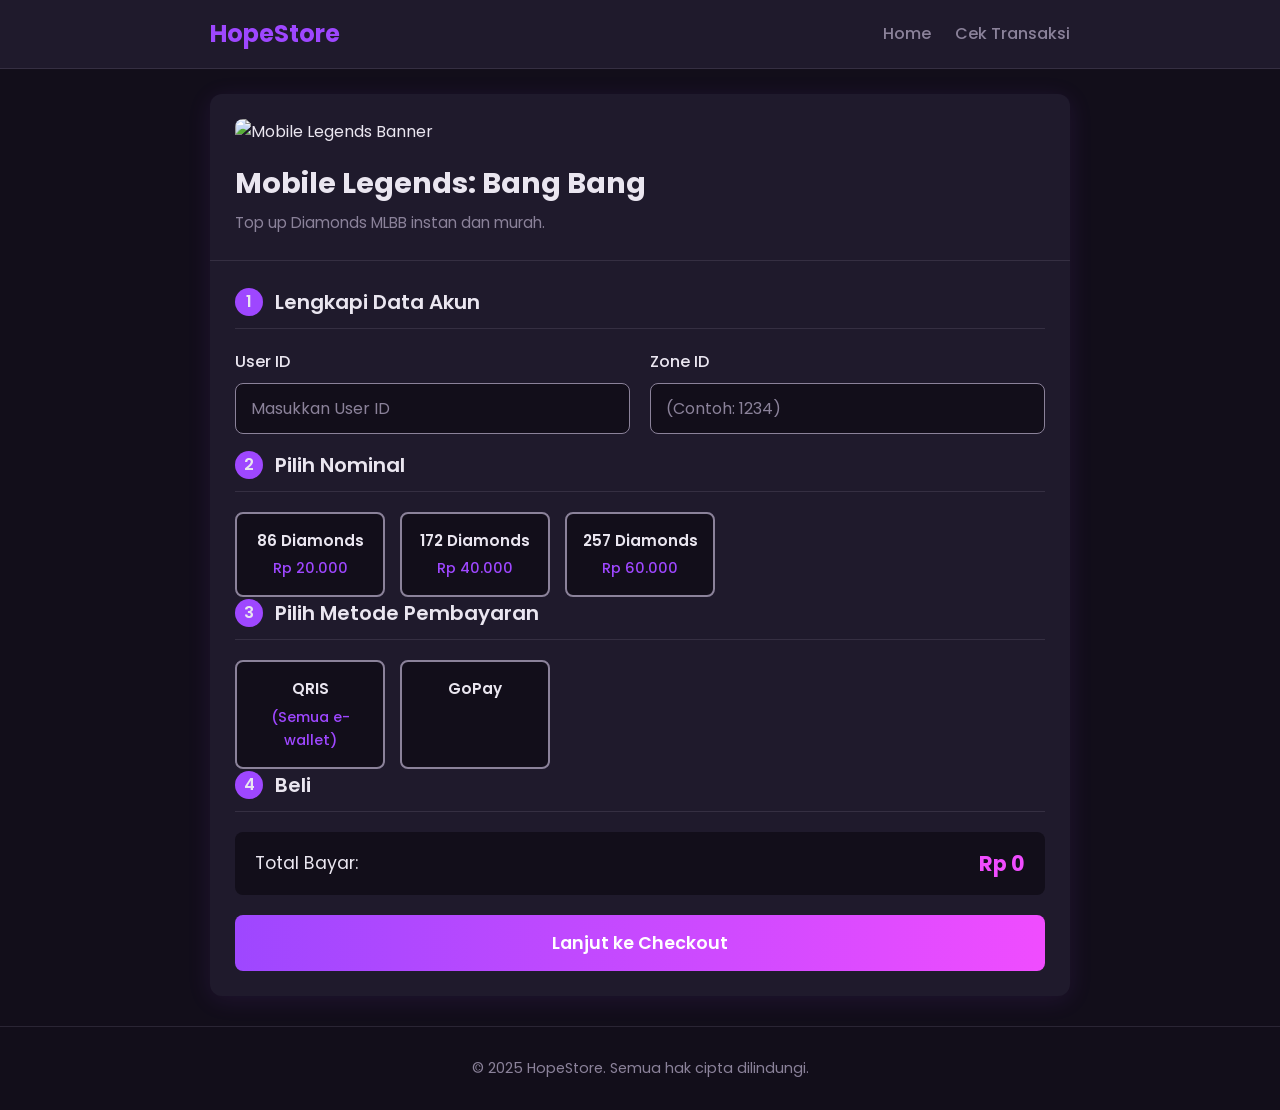
==== checkout.html @ ed6813df "prototype web topap" ====
<!DOCTYPE html>
<html lang="id">
<head>
    <meta charset="UTF-8">
    <meta name="viewport" content="width=device-width, initial-scale=1.0">
    <title>Top Up Mobile Legends - HopeStore</title>
    <link rel="stylesheet" href="style.css">
</head>
<body>

    <header class="navbar">
        <div class="container">
            <a href="index.html" class="logo">HopeStore</a>
            <nav>
                <a href="index.html">Home</a>
                <a href="#">Cek Transaksi</a>
            </nav>
        </div>
    </header>

    <main class="container">
        <div class="content-wrapper">
            
            <section class="game-header">
                <img src="https://via.placeholder.com/600x200.png?text=Banner+Mobile+Legends" alt="Mobile Legends Banner">
                <h2>Mobile Legends: Bang Bang</h2>
                <p>Top up Diamonds MLBB instan dan murah.</p>
            </section>

            <form id="order-form">
                
                <section class="form-section">
                    <h3 class="section-title"><span>1</span>Lengkapi Data Akun</h3>
                    <div class="input-group">
                        <div class="input-field">
                            <label for="user_id">User ID</label>
                            <input type="number" id="user_id" name="user_id" placeholder="Masukkan User ID" required>
                        </div>
                        <div class="input-field">
                            <label for="zone_id">Zone ID</label>
                            <input type="number" id="zone_id" name="zone_id" placeholder="(Contoh: 1234)" required>
                        </div>
                    </div>
                </section>

                <section class="form-section">
                    <h3 class="section-title"><span>2</span>Pilih Nominal</h3>
                    <div class="selection-grid" id="nominal-grid">
                        
                        <input type="radio" id="dm_86" name="nominal" value="86" data-price="20000" data-name="86 Diamonds" required>
                        <label for="dm_86" class="grid-item">
                            <span class="item-title">86 Diamonds</span>
                            <span class="item-price">Rp 20.000</span>
                        </label>

                        <input type="radio" id="dm_172" name="nominal" value="172" data-price="40000" data-name="172 Diamonds">
                        <label for="dm_172" class="grid-item">
                            <span class="item-title">172 Diamonds</span>
                            <span class="item-price">Rp 40.000</span>
                        </label>
                        
                        <input type="radio" id="dm_257" name="nominal" value="257" data-price="60000" data-name="257 Diamonds">
                        <label for="dm_257" class="grid-item">
                            <span class="item-title">257 Diamonds</span>
                            <span class="item-price">Rp 60.000</span>
                        </label>
                    </div>
                </section>

                <section class="form-section">
                    <h3 class="section-title"><span>3</span>Pilih Metode Pembayaran</h3>
                    <div class="selection-grid" id="payment-grid">
                        
                        <input type="radio" id="pay_qris" name="payment" value="qris" data-name="QRIS" required>
                        <label for="pay_qris" class="grid-item">
                            <span class="item-title">QRIS</span>
                            <span class="item-price">(Semua e-wallet)</span>
                        </label>

                        <input type="radio" id="pay_gopay" name="payment" value="gopay" data-name="GoPay">
                        <label for="pay_gopay" class="grid-item">
                            <span class="item-title">GoPay</span>
                        </label>
                    </div>
                </section>

                <section class="form-section">
                    <h3 class="section-title"><span>4</span>Beli</h3>
                    <div class="summary">
                        <span>Total Bayar:</span>
                        <strong id="total-price">Rp 0</strong>
                    </div>
                    <button type="submit" class="submit-button">Lanjut ke Checkout</button>
                </section>

            </form>
        </div>
    </main>

    <footer class="footer">
        <div class="container">
            <p>&copy; 2025 HopeStore. Semua hak cipta dilindungi.</p>
        </div>
    </footer>

    <script src="script.js"></script>
</body>
</html>
---- style.css ----
/*
 * THEME: NEON GLOW (FUTURISTIK UNGU)
 * Palet Warna:
 * --bg-main: #120E1A (Deep Space)
 * --bg-secondary: #1F1A2C (Panel/Card)
 * --accent-main: #9E47FF (Neon Violet)
 * --accent-secondary: #F04CFF (Magenta/Pink)
 * --accent-success: #00FFC2 (Neon Teal)
 * --text-main: #EAE6F0 (Pale Lavender)
 * --text-muted: #8B829A (Muted Purple-Gray)
*/

/* Import Font */
@import url('https://fonts.googleapis.com/css2?family=Poppins:wght@400;500;600;700&display=swap');

/* Variabel Warna (Moodboard) */
:root {
    --bg-main: #120E1A;
    --bg-secondary: #1F1A2C;
    --accent-main: #9E47FF;
    --accent-secondary: #F04CFF;
    --accent-success: #00FFC2;
    --text-main: #EAE6F0;
    --text-muted: #8B829A;
}

/* Reset Dasar & Gaya Global */
* {
    box-sizing: border-box;
    margin: 0;
    padding: 0;
}

body {
    font-family: 'Poppins', Arial, sans-serif;
    background-color: var(--bg-main);
    color: var(--text-main);
    line-height: 1.6;
}

.container {
    max-width: 900px;
    margin: 0 auto;
    padding: 0 20px;
}

/* 1. Header / Navbar (Digunakan di semua halaman) */
.navbar {
    background-color: var(--bg-secondary);
    border-bottom: 1px solid rgba(139, 130, 154, 0.2);
    padding: 15px 0;
    margin-bottom: 25px;
}

.navbar .container {
    display: flex;
    justify-content: space-between;
    align-items: center;
}

.logo {
    font-size: 1.5rem;
    font-weight: 700;
    color: var(--accent-main);
    text-decoration: none;
}

.navbar nav a {
    color: var(--text-muted);
    text-decoration: none;
    margin-left: 20px;
    font-weight: 500;
    transition: color 0.2s;
}

.navbar nav a:hover {
    color: var(--accent-main);
}

/* 2. Wrapper Utama (Kotak putih) */
.content-wrapper {
    background-color: var(--bg-secondary);
    border-radius: 12px;
    box-shadow: 0 4px 25px rgba(158, 71, 255, 0.1);
    overflow: hidden;
}

/* 3. Judul Section (seperti "1. Lengkapi Data") */
.section-title {
    font-size: 1.25rem;
    font-weight: 600;
    margin-bottom: 20px;
    display: flex;
    align-items: center;
    border-bottom: 1px solid rgba(139, 130, 154, 0.2);
    padding-bottom: 10px;
}

/* Lingkaran angka pada judul section */
.section-title span {
    display: inline-block;
    width: 28px;
    height: 28px;
    line-height: 28px;
    border-radius: 50%;
    background-color: var(--accent-main);
    color: var(--text-main);
    text-align: center;
    font-size: 1rem;
    margin-right: 12px;
}

/* 4. Input Form */
.input-group {
    display: flex;
    flex-wrap: wrap; /* Agar responsif di HP */
    gap: 20px;
}

.input-field {
    flex: 1;
    min-width: 200px; /* Lebar minimum di HP */
    margin-bottom: 15px;
}

.input-field label {
    display: block;
    font-weight: 500;
    margin-bottom: 8px;
}

.input-field input[type="number"],
.input-field input[type="email"],
.input-field input[type="text"],
.input-field input[type="tel"] {
    width: 100%;
    padding: 12px 15px;
    border: 1px solid var(--text-muted);
    background-color: var(--bg-main);
    color: var(--text-main);
    border-radius: 8px;
    font-size: 1rem;
    font-family: 'Poppins', sans-serif;
    transition: border-color 0.2s, box-shadow 0.2s;
}

.input-field input::placeholder {
    color: var(--text-muted);
}

.input-field input:focus {
    outline: none;
    border-color: var(--accent-main);
    box-shadow: 0 0 0 3px rgba(158, 71, 255, 0.25);
}

/* 5. Grid Pilihan (Nominal, Pembayaran, Game) */
.selection-grid {
    display: grid;
    grid-template-columns: repeat(auto-fill, minmax(140px, 1fr));
    gap: 15px;
}

.selection-grid input[type="radio"] {
    display: none;
}

.grid-item {
    display: block;
    border: 2px solid var(--text-muted);
    background-color: var(--bg-main);
    border-radius: 8px;
    padding: 15px;
    text-align: center;
    cursor: pointer;
    transition: all 0.2s;
}

.grid-item:hover {
    border-color: var(--accent-main);
    transform: translateY(-3px);
}

.grid-item .item-title {
    display: block;
    font-weight: 600;
    font-size: 0.95rem;
    color: var(--text-main);
}

.grid-item .item-price {
    display: block;
    font-size: 0.9rem;
    color: var(--accent-main);
    font-weight: 500;
    margin-top: 4px;
}

.selection-grid input[type="radio"]:checked + .grid-item {
    border-color: var(--accent-main);
    background-color: rgba(158, 71, 255, 0.05);
    box-shadow: 0 0 10px rgba(158, 71, 255, 0.3);
    transform: translateY(-3px);
}

/* 6. Tombol Submit (Gradien Neon) */
.submit-button {
    width: 100%;
    padding: 15px;
    margin-top: 20px;
    /* Gradien Neon */
    background-image: linear-gradient(90deg, var(--accent-main) 0%, var(--accent-secondary) 100%);
    color: #FFFFFF; /* Teks putih agar kontras */
    border: none;
    border-radius: 8px;
    font-size: 1.1rem;
    font-weight: 600;
    font-family: 'Poppins', sans-serif;
    cursor: pointer;
    transition: all 0.3s;
    text-decoration: none;
    text-align: center;
    display: inline-block;
}

.submit-button:hover {
    box-shadow: 0 0 15px var(--accent-main);
    transform: translateY(-2px);
}

/* 7. Footer (Digunakan di semua halaman) */
.footer {
    text-align: center;
    padding: 30px 0;
    margin-top: 30px;
    color: var(--text-muted);
    font-size: 0.9rem;
    border-top: 1px solid rgba(139, 130, 154, 0.2);
}

/* =====================================
   GAYA KHUSUS HALAMAN
   =====================================
*/

/* --- Halaman Utama (index.html) --- */
.game-card {
    display: block;
    text-decoration: none;
    color: var(--text-main);
    border-radius: 12px;
    overflow: hidden;
    background-color: var(--bg-main); /* Sedikit beda dari wrapper */
    box-shadow: 0 4px 10px rgba(0, 0, 0, 0.2);
    transition: transform 0.2s, box-shadow 0.2s;
}

.game-card:hover {
    transform: translateY(-5px);
    box-shadow: 0 6px 15px rgba(158, 71, 255, 0.2);
}

.game-card img {
    width: 100%;
    height: 180px;
    object-fit: cover;
    display: block;
}

.game-card .game-title {
    font-weight: 600;
    padding: 15px;
    background-color: var(--bg-main);
    text-align: center;
}

/* --- Halaman Produk (mobile-legends.html) --- */
.game-header {
    padding: 25px;
    border-bottom: 1px solid rgba(139, 130, 154, 0.2);
}

.game-header img {
    width: 100%;
    max-height: 250px;
    object-fit: cover;
    border-radius: 8px;
    margin-bottom: 15px;
}

.game-header h2 {
    font-size: 1.8rem;
    margin-bottom: 5px;
    color: var(--text-main);
}

.game-header p {
    font-size: 0.95rem;
    color: var(--text-muted);
}

form {
    padding: 25px;
}

.summary {
    display: flex;
    justify-content: space-between;
    align-items: center;
    background-color: var(--bg-main);
    padding: 15px 20px;
    border-radius: 8px;
    margin-top: 20px;
    font-size: 1.1rem;
}

.summary strong {
    color: var(--accent-secondary); /* Harga pakai magenta */
    font-size: 1.3rem;
}

/* --- Halaman Checkout (checkout.html) --- */
.checkout-layout {
    display: flex;
    flex-wrap: wrap; /* Agar responsif di HP */
    gap: 30px;
    padding: 25px;
}

.order-summary {
    flex: 1;
    min-width: 280px;
    background-color: var(--bg-main);
    border-radius: 8px;
    padding: 20px;
}

.checkout-form {
    flex: 1.5;
    min-width: 300px;
}

.order-summary h3 {
    border-bottom: 1px solid rgba(139, 130, 154, 0.2);
    padding-bottom: 10px;
    margin-bottom: 15px;
    font-size: 1.2rem;
}

.summary-item {
    display: flex;
    justify-content: space-between;
    margin-bottom: 12px;
    font-size: 0.95rem;
}

.summary-item span {
    color: var(--text-muted);
}

.summary-item strong {
    color: var(--text-main);
    text-align: right;
}

.summary-total {
    margin-top: 20px;
    padding-top: 15px;
    border-top: 2px dashed var(--text-muted);
    font-size: 1.1rem;
    font-weight: 600;
}

/* --- Halaman Pembayaran (pembayaran.html) --- */
.payment-box {
    padding: 30px;
    text-align: center;
}

.payment-box h2 {
    font-size: 1.8rem;
    color: var(--accent-main);
    margin-bottom: 10px;
}

.payment-box p {
    font-size: 1.1rem;
    color: var(--text-main);
    margin-bottom: 25px;
}

.fake-payment-details {
    background-color: var(--bg-main);
    border: 1px dashed var(--text-muted);
    padding: 25px;
    border-radius: 8px;
    width: 80%;
    margin: 0 auto 25px auto;
}

.fake-payment-details img {
    width: 200px;
    height: 200px;
    background-color: var(--text-main); /* Latar QR code palsu */
    border-radius: 8px;
    margin: 0 auto 15px auto;
    display: block;
}

.payment-box .order-summary {
    text-align: left;
    background-color: transparent;
    border: none;
    padding: 0;
}

/* Tombol Selesai (Neon Hijau/Teal) */
#payment-page .submit-button[href="index.html"] {
    background-image: linear-gradient(90deg, var(--accent-success) 0%, #00C9A7 100%);
    color: var(--bg-main); /* Teks gelap agar kontras di tombol terang */
}

#payment-page .submit-button[href="index.html"]:hover {
    box-shadow: 0 0 15px var(--accent-success);
}
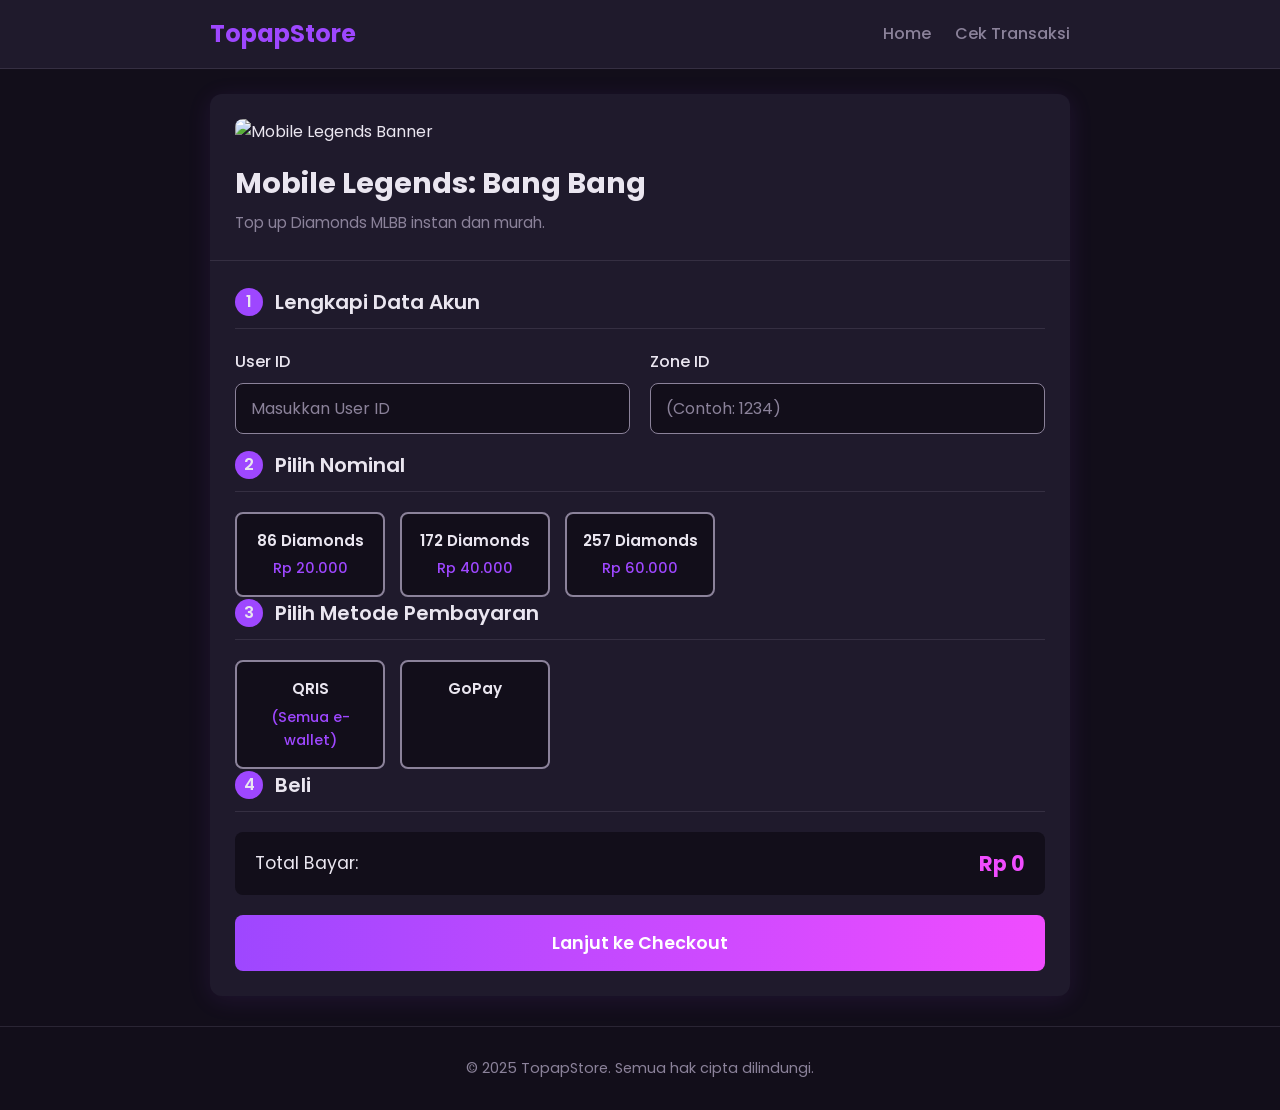
==== commit 3b110753: "ganti semua nama hopestore jadi topapstore" ====
--- a/checkout.html
+++ b/checkout.html
@@ -3,14 +3,14 @@
 <head>
     <meta charset="UTF-8">
     <meta name="viewport" content="width=device-width, initial-scale=1.0">
-    <title>Top Up Mobile Legends - HopeStore</title>
+    <title>Top Up Mobile Legends - TopapStore</title>
     <link rel="stylesheet" href="style.css">
 </head>
 <body>
 
     <header class="navbar">
         <div class="container">
-            <a href="index.html" class="logo">HopeStore</a>
+            <a href="index.html" class="logo">TopapStore</a>
             <nav>
                 <a href="index.html">Home</a>
                 <a href="#">Cek Transaksi</a>
@@ -99,7 +99,7 @@
 
     <footer class="footer">
         <div class="container">
-            <p>&copy; 2025 HopeStore. Semua hak cipta dilindungi.</p>
+            <p>&copy; 2025 TopapStore. Semua hak cipta dilindungi.</p>
         </div>
     </footer>
 
